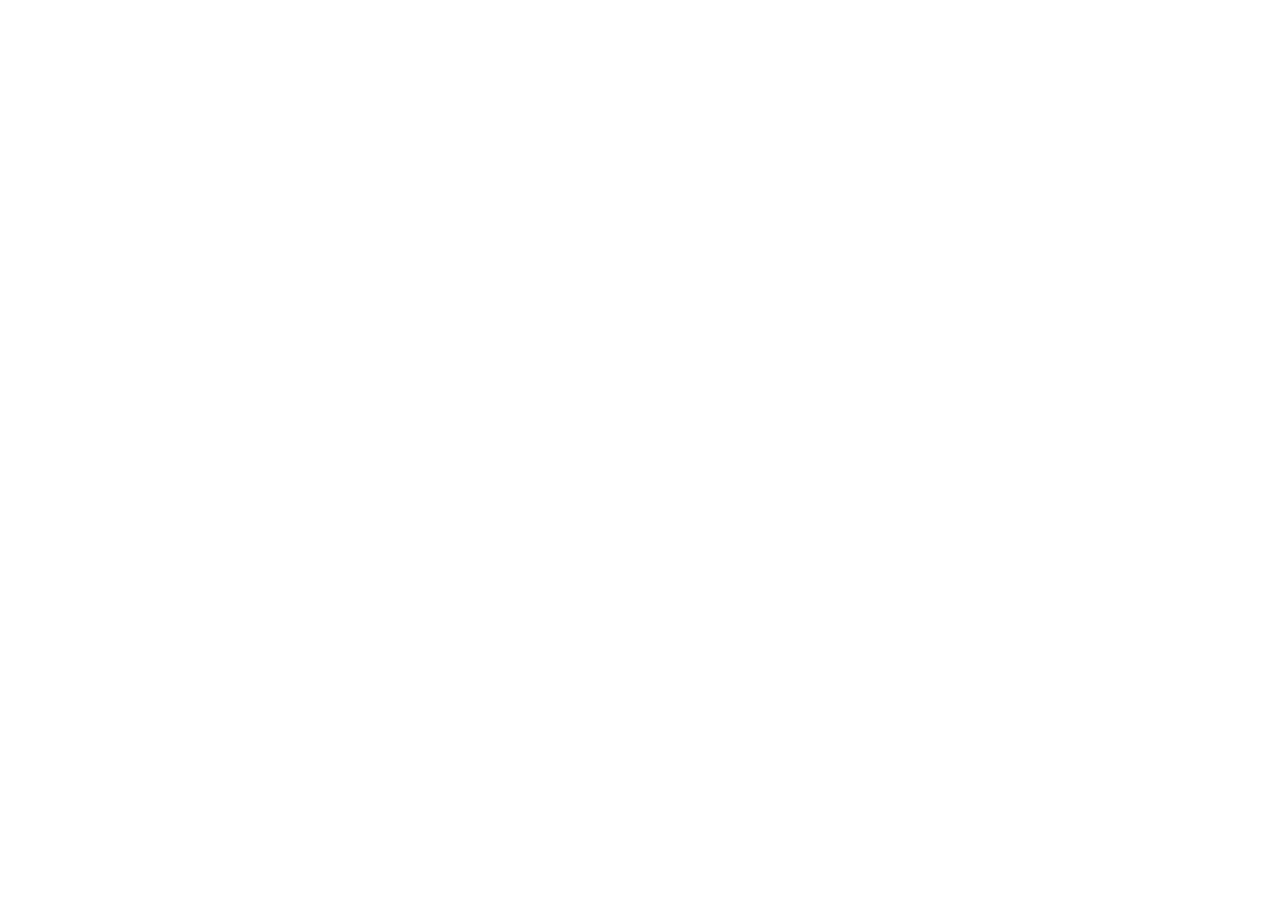
==== index.html @ 1bda0084 "feat: implement premium landing page for property buying Initialize the project with React, Tailwind" ====
<!doctype html>
<html lang="pl" class="scroll-smooth">
  <head>
    <meta charset="UTF-8" />
    <meta name="viewport" content="width=device-width, initial-scale=1.0" />
    <title>Skup Mieszkań za Gotówkę Warszawa | Szybka Wycena</title>
    <link rel="icon" type="image/jpeg" href="https://i.ibb.co/jZWLdKKB/481470014-122095326494797999-907440138050943582-n.jpg" />
  </head>
  <body class="bg-[#0b0b0b]">
    <div id="root"></div>
    <script type="module" src="/src/main.tsx"></script>
  </body>
</html>
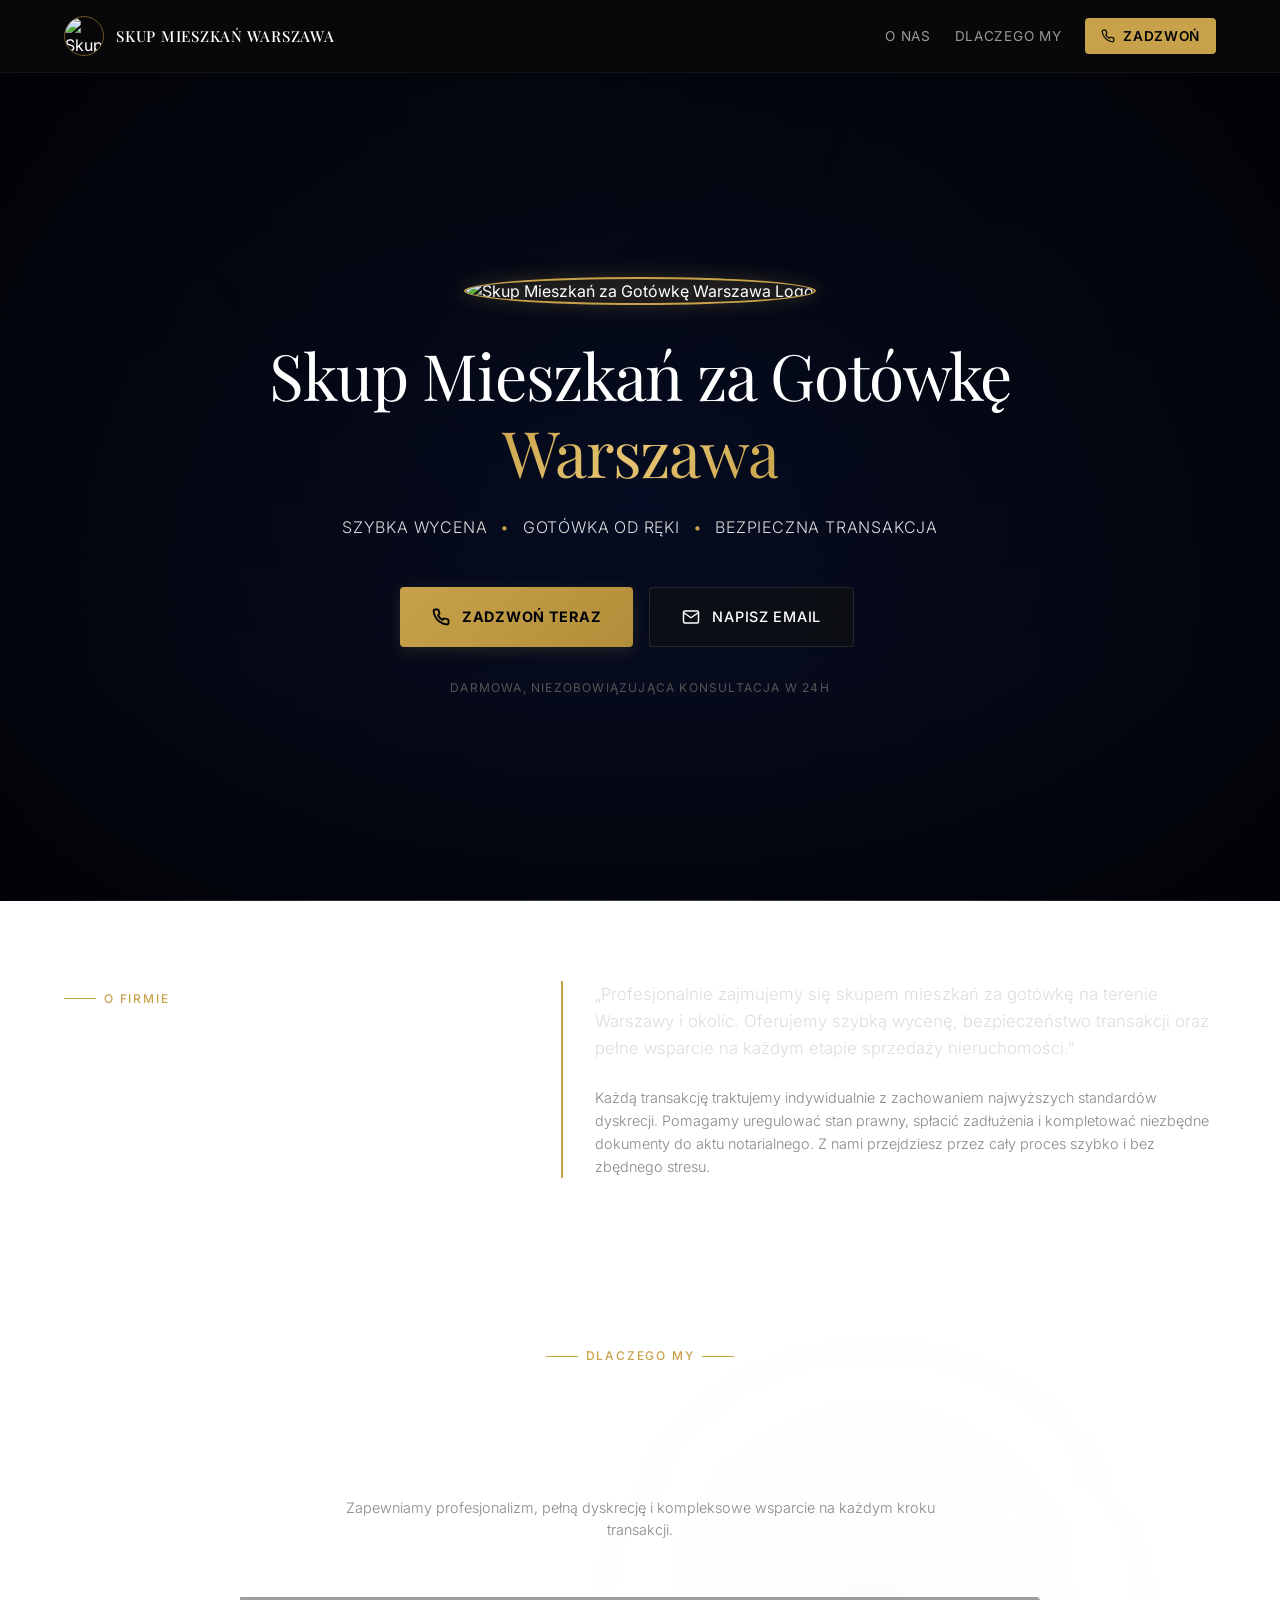
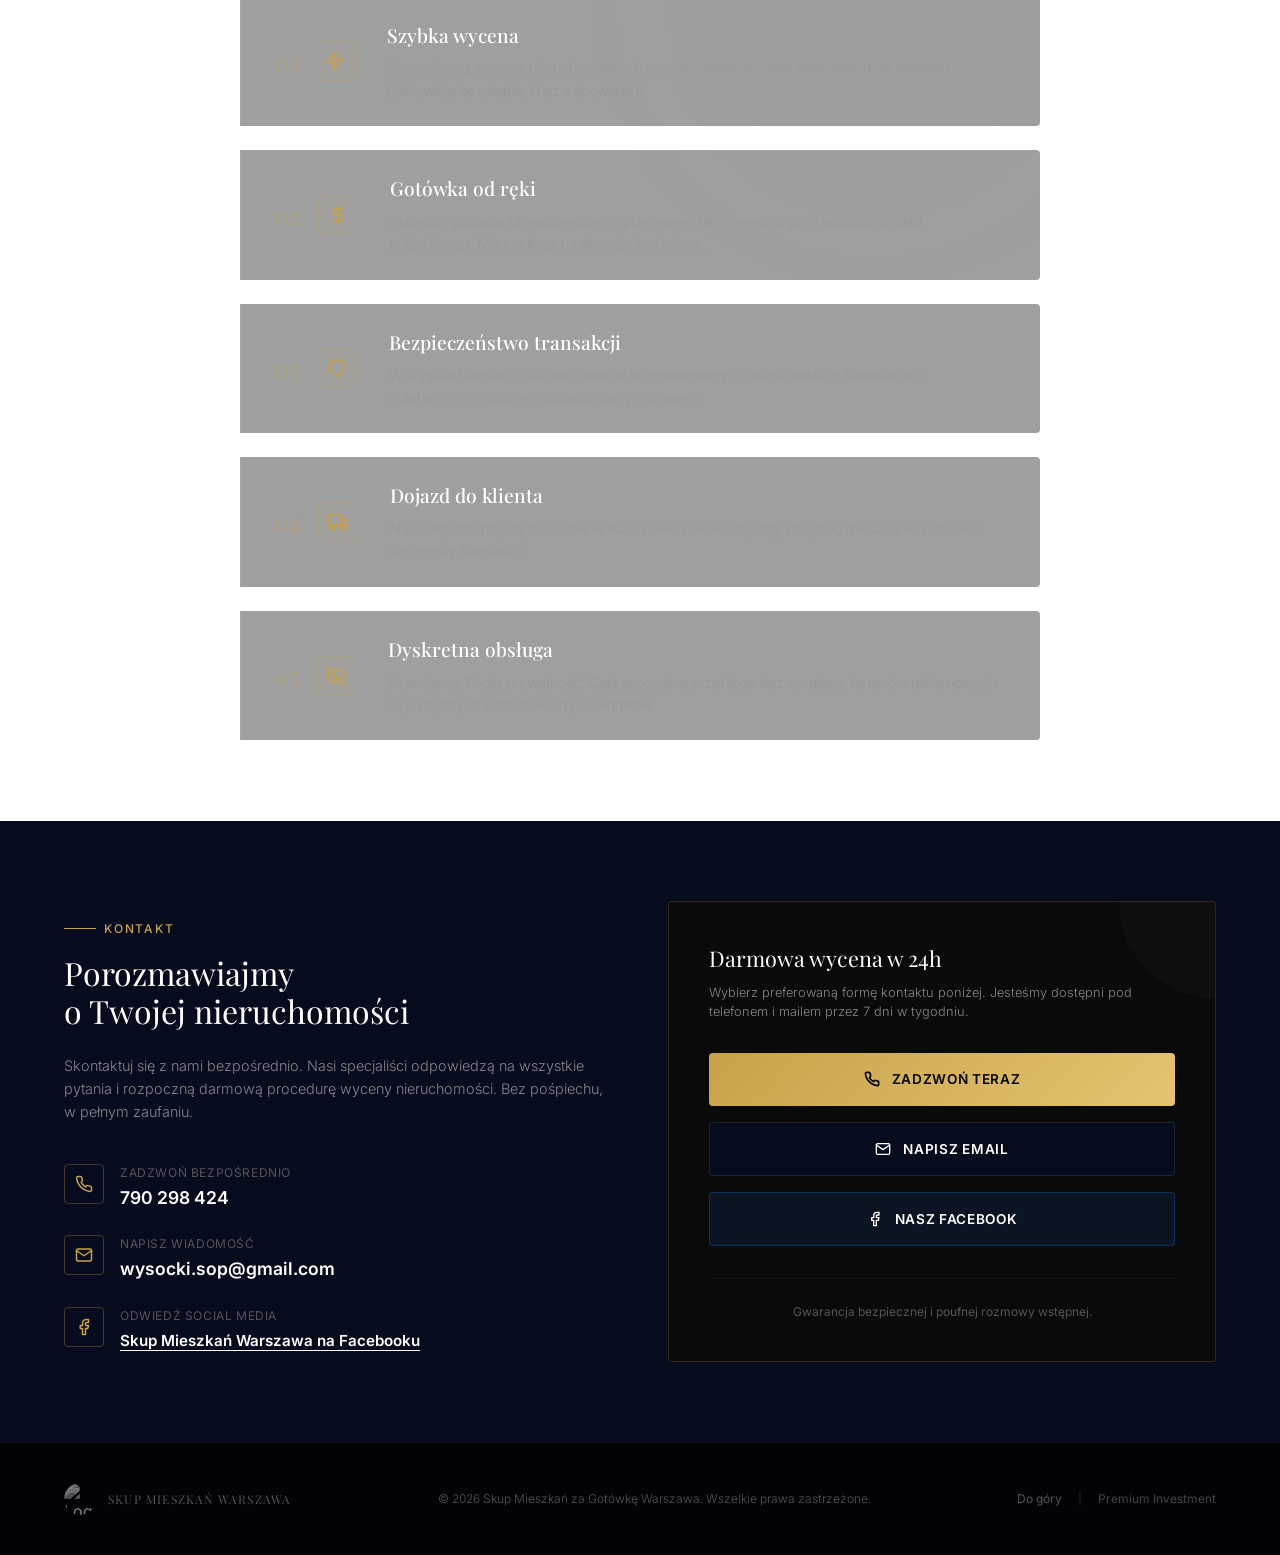
==== commit c15d0d2b: "style: update theme and configure GitHub Pages deployment Refine the color palette to a deep blue-na" ====
--- a/index.html
+++ b/index.html
@@ -1,14 +1,1083 @@
-<!doctype html>
+<!DOCTYPE html>
 <html lang="pl" class="scroll-smooth">
-  <head>
-    <meta charset="UTF-8" />
-    <meta name="viewport" content="width=device-width, initial-scale=1.0" />
-    <title>Skup Mieszkań za Gotówkę Warszawa | Szybka Wycena</title>
-    <link rel="icon" type="image/jpeg" href="https://i.ibb.co/jZWLdKKB/481470014-122095326494797999-907440138050943582-n.jpg" />
-  </head>
-  <body class="bg-[#0b0b0b]">
-    <div id="root"></div>
-    <script type="module" src="/src/main.tsx"></script>
-  </body>
+<head>
+  <meta charset="UTF-8">
+  <meta name="viewport" content="width=device-width, initial-scale=1.0">
+  <title>Skup Mieszkań za Gotówkę Warszawa | Szybka Wycena</title>
+  <link rel="icon" type="image/jpeg" href="https://i.ibb.co/jZWLdKKB/481470014-122095326494797999-907440138050943582-n.jpg">
+  
+  <!-- Premium Fonts Pairings -->
+  <link rel="preconnect" href="https://fonts.googleapis.com">
+  <link rel="preconnect" href="https://fonts.gstatic.com" crossorigin>
+  <link href="https://fonts.googleapis.com/css2?family=Inter:wght@300;400;500;600;700&family=Playfair+Display:ital,wght@0,400..700;1,400..700&display=swap" rel="stylesheet">
+
+  <style>
+    /* Theme Variables & Base */
+    :root {
+      --font-serif: 'Playfair Display', Georgia, serif;
+      --font-sans: 'Inter', system-ui, -apple-system, sans-serif;
+      
+      --color-gold-premium: #c8a24a;
+      --color-gold-light: #e5c370;
+      --color-dark-deep: #020308;
+      --color-dark-surface: #060b1e;
+      --color-dark-card: #0d1530;
+    }
+
+    * {
+      box-sizing: border-box;
+      margin: 0;
+      padding: 0;
+    }
+
+    body {
+      background: linear-gradient(180deg, #020308 0%, #050b1e 40%, #0a112c 75%, #020308 100%);
+      background-attachment: fixed;
+      color: #ffffff;
+      font-family: var(--font-sans);
+      line-height: 1.5;
+      -webkit-font-smoothing: antialiased;
+      overflow-x: hidden;
+    }
+
+    /* Selection & Scrollbar */
+    ::selection {
+      background-color: var(--color-gold-premium);
+      color: var(--color-dark-deep);
+    }
+
+    ::-webkit-scrollbar {
+      width: 8px;
+    }
+    ::-webkit-scrollbar-track {
+      background: var(--color-dark-deep);
+    }
+    ::-webkit-scrollbar-thumb {
+      background: #222222;
+      border-radius: 4px;
+    }
+    ::-webkit-scrollbar-thumb:hover {
+      background: var(--color-gold-premium);
+    }
+
+    /* Grid & Layout Utilities */
+    .container {
+      width: 100%;
+      max-width: 1200px;
+      margin-left: auto;
+      margin-right: auto;
+      padding-left: 1.5rem;
+      padding-right: 1.5rem;
+    }
+
+    /* Header Styling */
+    header {
+      position: sticky;
+      top: 0;
+      z-index: 100;
+      backdrop-filter: blur(12px);
+      -webkit-backdrop-filter: blur(12px);
+      background-color: rgba(11, 11, 11, 0.8);
+      border-bottom: 1px solid rgba(255, 255, 255, 0.05);
+      transition: all 0.3s ease;
+    }
+
+    .header-inner {
+      display: flex;
+      justify-content: space-between;
+      align-items: center;
+      height: 72px;
+    }
+
+    .logo-container {
+      display: flex;
+      align-items: center;
+      gap: 0.75rem;
+      text-decoration: none;
+      color: #ffffff;
+    }
+
+    .logo-img {
+      width: 40px;
+      height: 40px;
+      border-radius: 50%;
+      object-fit: cover;
+      border: 1px solid rgba(200, 162, 74, 0.5);
+      transition: border-color 0.3s ease;
+    }
+
+    .logo-container:hover .logo-img {
+      border-color: var(--color-gold-light);
+    }
+
+    .logo-text {
+      font-family: var(--font-serif);
+      font-size: 0.95rem;
+      font-weight: 500;
+      letter-spacing: 0.05em;
+      transition: color 0.3s ease;
+    }
+
+    .logo-container:hover .logo-text {
+      color: var(--color-gold-light);
+    }
+
+    nav {
+      display: flex;
+      align-items: center;
+      gap: 1.5rem;
+    }
+
+    nav a {
+      text-decoration: none;
+      font-size: 0.85rem;
+      text-transform: uppercase;
+      letter-spacing: 0.05em;
+      color: #999999;
+      transition: color 0.3s ease;
+    }
+
+    nav a:hover {
+      color: #ffffff;
+    }
+
+    .btn-header {
+      padding: 0.5rem 1rem;
+      background-color: var(--color-gold-premium);
+      color: var(--color-dark-deep);
+      font-weight: 600;
+      font-size: 0.85rem;
+      border-radius: 4px;
+      display: inline-flex;
+      align-items: center;
+      gap: 0.5rem;
+      text-transform: uppercase;
+      letter-spacing: 0.05em;
+      transition: all 0.3s ease;
+    }
+
+    .btn-header:hover {
+      background-color: var(--color-gold-light);
+      transform: translateY(-1px);
+    }
+
+    /* Ambient Lighting Background Effects */
+    .ambient-orb-1 {
+      position: absolute;
+      top: 0;
+      left: 25%;
+      width: 350px;
+      height: 350px;
+      background-color: rgba(200, 162, 74, 0.05);
+      border-radius: 50%;
+      filter: blur(120px);
+      pointer-events: none;
+      transform: translateY(-50%);
+    }
+
+    .ambient-orb-2 {
+      position: absolute;
+      top: 45%;
+      right: 20%;
+      width: 300px;
+      height: 300px;
+      background-color: rgba(200, 162, 74, 0.03);
+      border-radius: 50%;
+      filter: blur(100px);
+      pointer-events: none;
+    }
+
+    /* Hero Section */
+    .hero {
+      position: relative;
+      min-height: calc(100vh - 72px);
+      display: flex;
+      flex-direction: column;
+      justify-content: center;
+      align-items: center;
+      padding: 4rem 1.5rem;
+      text-align: center;
+      border-b: 1px solid rgba(255, 255, 255, 0.05);
+      overflow: hidden;
+      background: radial-gradient(circle at center, rgba(5, 11, 30, 0.5) 0%, var(--color-dark-deep) 100%);
+    }
+
+    .hero-content {
+      max-width: 850px;
+      z-index: 10;
+      animation: fadeUp 1s cubic-bezier(0.16, 1, 0.3, 1) forwards;
+    }
+
+    .hero-logo-wrapper {
+      margin-bottom: 2rem;
+      position: relative;
+      display: inline-block;
+    }
+
+    .hero-logo-glow {
+      position: absolute;
+      inset: -5px;
+      border-radius: 50%;
+      background-color: rgba(200, 162, 74, 0.15);
+      filter: blur(8px);
+    }
+
+    .hero-logo-img {
+      width: 110px;
+      height: 110px;
+      border-radius: 50%;
+      object-fit: cover;
+      border: 2px solid var(--color-gold-premium);
+      position: relative;
+      z-index: 10;
+      transition: transform 0.4s cubic-bezier(0.16, 1, 0.3, 1);
+    }
+
+    .hero-logo-wrapper:hover .hero-logo-img {
+      transform: scale(1.05);
+    }
+
+    .hero h1 {
+      font-family: var(--font-serif);
+      font-size: 2.25rem;
+      font-weight: 400;
+      line-height: 1.2;
+      letter-spacing: -0.02em;
+      margin-bottom: 1.5rem;
+    }
+
+    .hero h1 span {
+      background: linear-gradient(135deg, var(--color-gold-premium) 0%, var(--color-gold-light) 50%, var(--color-gold-premium) 100%);
+      -webkit-background-clip: text;
+      -webkit-text-fill-color: transparent;
+    }
+
+    .hero-subtitle {
+      font-size: 0.9rem;
+      color: #dddddd;
+      letter-spacing: 0.05em;
+      text-transform: uppercase;
+      font-weight: 300;
+      margin-bottom: 3rem;
+    }
+
+    .hero-subtitle span {
+      color: var(--color-gold-premium);
+      margin: 0 0.5rem;
+    }
+
+    .hero-ctas {
+      display: flex;
+      flex-direction: column;
+      gap: 1rem;
+      width: 100%;
+      max-width: 480px;
+      margin: 0 auto;
+    }
+
+    .btn-primary {
+      padding: 1.15rem 2rem;
+      background: linear-gradient(135deg, var(--color-gold-premium) 0%, #b38e3a 100%);
+      color: var(--color-dark-deep);
+      font-weight: 700;
+      font-size: 0.9rem;
+      letter-spacing: 0.05em;
+      text-transform: uppercase;
+      text-decoration: none;
+      border-radius: 4px;
+      display: inline-flex;
+      align-items: center;
+      justify-content: center;
+      gap: 0.75rem;
+      box-shadow: 0 4px 15px rgba(200, 162, 74, 0.15);
+      transition: all 0.3s cubic-bezier(0.16, 1, 0.3, 1);
+    }
+
+    .btn-primary:hover {
+      box-shadow: 0 6px 20px rgba(200, 162, 74, 0.3);
+      transform: translateY(-2px);
+    }
+
+    .btn-secondary {
+      padding: 1.15rem 2rem;
+      background-color: rgba(17, 17, 17, 0.6);
+      color: #ffffff;
+      border: 1px solid rgba(255, 255, 255, 0.10);
+      font-weight: 500;
+      font-size: 0.9rem;
+      letter-spacing: 0.05em;
+      text-transform: uppercase;
+      text-decoration: none;
+      border-radius: 4px;
+      display: inline-flex;
+      align-items: center;
+      justify-content: center;
+      gap: 0.75rem;
+      transition: all 0.3s cubic-bezier(0.16, 1, 0.3, 1);
+    }
+
+    .btn-secondary:hover {
+      background-color: var(--color-dark-surface);
+      border-color: rgba(200, 162, 74, 0.5);
+      transform: translateY(-2px);
+    }
+
+    .hero-caption {
+      margin-top: 2rem;
+      font-size: 0.75rem;
+      color: #555555;
+      letter-spacing: 0.1em;
+      text-transform: uppercase;
+    }
+
+    /* Section Styling */
+    section {
+      padding: 5rem 0;
+    }
+
+    .section-border {
+      border-bottom: 1px solid rgba(255, 255, 255, 0.05);
+    }
+
+    .section-title-tag {
+      display: inline-flex;
+      align-items: center;
+      gap: 0.5rem;
+      margin-bottom: 1rem;
+    }
+
+    .section-title-tag span.line {
+      height: 1px;
+      width: 32px;
+      background-color: var(--color-gold-premium);
+    }
+
+    .section-title-tag span.text {
+      font-size: 0.75rem;
+      text-transform: uppercase;
+      letter-spacing: 0.15em;
+      color: var(--color-gold-premium);
+      font-weight: 500;
+    }
+
+    /* About Section */
+    .about-grid {
+      display: grid;
+      grid-template-cols: 1fr;
+      gap: 2.5rem;
+    }
+
+    .about-title-col h2 {
+      font-family: var(--font-serif);
+      font-size: 2rem;
+      font-weight: 400;
+      line-height: 1.25;
+      color: #ffffff;
+    }
+
+    .about-content-col {
+      border-left: 2px solid var(--color-gold-premium);
+      padding-left: 1.5rem;
+    }
+
+    .about-lead {
+      font-size: 1.05rem;
+      color: #dddddd;
+      line-height: 1.6;
+      font-weight: 300;
+      margin-bottom: 1.5rem;
+    }
+
+    .about-paragraph {
+      font-size: 0.9rem;
+      color: #888888;
+      line-height: 1.6;
+      font-weight: 300;
+    }
+
+    /* Why Us Section */
+    .why-title-area {
+      text-align: center;
+      max-width: 600px;
+      margin: 0 auto 3.5rem auto;
+    }
+
+    .why-title-area h2 {
+      font-family: var(--font-serif);
+      font-size: 2rem;
+      font-weight: 400;
+      margin-top: 0.5rem;
+    }
+
+    .why-title-area p {
+      font-size: 0.9rem;
+      color: #888888;
+      margin-top: 0.75rem;
+      font-weight: 300;
+    }
+
+    .why-list {
+      max-width: 800px;
+      margin: 0 auto;
+      list-style: none;
+      display: flex;
+      flex-direction: column;
+      gap: 1.5rem;
+    }
+
+    .why-list-item {
+      background-color: rgba(17, 17, 17, 0.4);
+      border-left: 2px solid rgba(255, 255, 255, 0.05);
+      border-top-right-radius: 4px;
+      border-bottom-right-radius: 4px;
+      padding: 1.5rem 2rem;
+      display: flex;
+      flex-direction: column;
+      gap: 1.5rem;
+      transition: all 0.5s cubic-bezier(0.16, 1, 0.3, 1);
+      animation: fadeUp 1.2s cubic-bezier(0.16, 1, 0.3, 1) forwards;
+      opacity: 0;
+    }
+
+    .why-list-item:hover {
+      border-left-color: var(--color-gold-premium);
+      background-color: rgba(17, 17, 17, 0.8);
+      box-shadow: 0 0 30px rgba(200, 162, 74, 0.08);
+      transform: translateY(-2px);
+    }
+
+    .why-list-header {
+      display: flex;
+      align-items: center;
+      gap: 1rem;
+    }
+
+    .why-list-no {
+      font-family: var(--font-serif);
+      font-size: 1.5rem;
+      font-weight: 300;
+      color: rgba(200, 162, 74, 0.4);
+      transition: color 0.5s ease;
+      letter-spacing: 0.05em;
+    }
+
+    .why-list-item:hover .why-list-no {
+      color: var(--color-gold-premium);
+    }
+
+    .why-list-icon {
+      width: 40px;
+      height: 40px;
+      border-radius: 4px;
+      background-color: rgba(200, 162, 74, 0.05);
+      border: 1px solid rgba(200, 162, 74, 0.2);
+      display: flex;
+      align-items: center;
+      justify-content: center;
+      color: var(--color-gold-premium);
+      transition: all 0.5s ease;
+    }
+
+    .why-list-item:hover .why-list-icon {
+      transform: scale(1.1);
+      background-color: rgba(200, 162, 74, 0.15);
+      border-color: var(--color-gold-premium);
+    }
+
+    .why-list-content {
+      flex: 1;
+    }
+
+    .why-list-content h3 {
+      font-family: var(--font-serif);
+      font-size: 1.2rem;
+      font-weight: 500;
+      color: #ffffff;
+      margin-bottom: 0.5rem;
+      transition: color 0.3s ease;
+    }
+
+    .why-list-item:hover .why-list-content h3 {
+      color: var(--color-gold-light);
+    }
+
+    .why-list-content p {
+      font-size: 0.875rem;
+      color: #999999;
+      line-height: 1.6;
+      font-weight: 300;
+    }
+
+    @media (min-width: 640px) {
+      .why-list-item {
+        flex-direction: row;
+        align-items: center;
+        gap: 2rem;
+      }
+    }
+
+    /* Contact Section */
+    .contact-section {
+      background-color: var(--color-dark-surface);
+      position: relative;
+    }
+
+    .contact-grid {
+      display: grid;
+      grid-template-columns: 1fr;
+      gap: 3.5rem;
+      align-items: center;
+    }
+
+    .contact-info-col h2 {
+      font-family: var(--font-serif);
+      font-size: 2rem;
+      font-weight: 400;
+      margin-bottom: 1.5rem;
+      line-height: 1.2;
+    }
+
+    .contact-info-col p {
+      font-size: 0.9rem;
+      color: #888888;
+      line-height: 1.6;
+      margin-bottom: 2.5rem;
+      font-weight: 300;
+    }
+
+    .contact-list {
+      display: flex;
+      flex-direction: column;
+      gap: 1.5rem;
+    }
+
+    .contact-item {
+      display: flex;
+      align-items: flex-start;
+      gap: 1rem;
+    }
+
+    .contact-item-icon {
+      width: 40px;
+      height: 40px;
+      border-radius: 4px;
+      border: 1px solid rgba(200, 162, 74, 0.3);
+      display: flex;
+      align-items: center;
+      justify-content: center;
+      color: var(--color-gold-premium);
+      flex-shrink: 0;
+    }
+
+    .contact-item-title {
+      font-size: 0.75rem;
+      color: #555555;
+      text-transform: uppercase;
+      letter-spacing: 0.05em;
+      margin-bottom: 0.2rem;
+    }
+
+    .contact-item-link {
+      font-size: 1.1rem;
+      color: #ffffff;
+      text-decoration: none;
+      font-weight: 600;
+      transition: color 0.3s ease;
+    }
+
+    .contact-item-link:hover {
+      color: var(--color-gold-premium);
+    }
+
+    /* Contact Widget Column */
+    .contact-card-col {
+      background-color: rgba(11, 11, 11, 0.95);
+      border: 1px solid rgba(200, 162, 74, 0.2);
+      border-radius: 4px;
+      padding: 2.5rem;
+      position: relative;
+    }
+
+    .contact-card-glow {
+      position: absolute;
+      top: 0;
+      right: 0;
+      width: 96px;
+      height: 96px;
+      background-color: rgba(200, 162, 74, 0.03);
+      border-bottom-left-radius: 100%;
+      pointer-events: none;
+    }
+
+    .contact-card-col h3 {
+      font-family: var(--font-serif);
+      font-size: 1.35rem;
+      font-weight: 400;
+      margin-bottom: 0.5rem;
+    }
+
+    .contact-card-col p {
+      font-size: 0.8rem;
+      color: #888888;
+      margin-bottom: 2rem;
+      font-weight: 300;
+    }
+
+    .contact-buttons-stack {
+      display: flex;
+      flex-direction: column;
+      gap: 1rem;
+    }
+
+    .btn-contact-action {
+      display: flex;
+      align-items: center;
+      justify-content: center;
+      gap: 0.75rem;
+      padding: 1rem;
+      border-radius: 4px;
+      text-decoration: none;
+      font-size: 0.85rem;
+      text-transform: uppercase;
+      font-weight: 600;
+      letter-spacing: 0.05em;
+      transition: all 0.3s ease;
+    }
+
+    .btn-contact-call {
+      background: linear-gradient(135deg, var(--color-gold-premium) 0%, var(--color-gold-light) 100%);
+      color: var(--color-dark-deep);
+    }
+
+    .btn-contact-call:hover {
+      opacity: 0.95;
+      transform: translateY(-1px);
+    }
+
+    .btn-contact-email {
+      background-color: var(--color-dark-surface);
+      border: 1px solid rgba(255, 255, 255, 0.1);
+      color: #ffffff;
+    }
+
+    .btn-contact-email:hover {
+      border-color: var(--color-gold-premium);
+      transform: translateY(-1px);
+    }
+
+    .btn-contact-fb {
+      background-color: rgba(24, 119, 242, 0.1);
+      border: 1px solid rgba(24, 119, 242, 0.3);
+      color: #ffffff;
+    }
+
+    .btn-contact-fb:hover {
+      background-color: rgba(24, 119, 242, 0.2);
+      transform: translateY(-1px);
+    }
+
+    .contact-card-footer {
+      margin-top: 2rem;
+      padding-top: 1.5rem;
+      border-top: 1px solid rgba(255, 255, 255, 0.05);
+      text-align: center;
+      font-size: 0.75rem;
+      color: #555555;
+    }
+
+    /* Footer Styling */
+    footer {
+      background-color: var(--color-dark-deep);
+      border-top: 1px solid rgba(255, 255, 255, 0.05);
+      padding: 2.5rem 0;
+    }
+
+    .footer-inner {
+      display: flex;
+      flex-direction: column;
+      align-items: center;
+      gap: 1.5rem;
+    }
+
+    .footer-logo {
+      display: flex;
+      align-items: center;
+      gap: 0.75rem;
+    }
+
+    .footer-logo-img {
+      width: 32px;
+      height: 32px;
+      border-radius: 50%;
+      object-fit: cover;
+      filter: grayscale(1);
+      opacity: 0.5;
+    }
+
+    .footer-logo-text {
+      font-family: var(--font-serif);
+      font-size: 0.75rem;
+      letter-spacing: 0.1em;
+      color: #555555;
+    }
+
+    .footer-copyright {
+      font-size: 0.75rem;
+      color: #555555;
+      font-weight: 300;
+    }
+
+    .footer-links {
+      display: flex;
+      gap: 1rem;
+      align-items: center;
+      font-size: 0.75rem;
+    }
+
+    .footer-links a {
+      color: #555555;
+      text-decoration: none;
+      transition: color 0.3s ease;
+    }
+
+    .footer-links a:hover {
+      color: var(--color-gold-premium);
+    }
+
+    .footer-links span {
+      color: #222222;
+    }
+
+    /* Animations */
+    @keyframes fadeUp {
+      from {
+        opacity: 0;
+        transform: translateY(20px);
+      }
+      to {
+        opacity: 1;
+        transform: translateY(0);
+      }
+    }
+
+    /* Responsive Design Media Queries */
+    @media (min-width: 640px) {
+      .hero h1 {
+        font-size: 3rem;
+      }
+      .hero-subtitle {
+        font-size: 1rem;
+      }
+      .hero-ctas {
+        flex-direction: row;
+      }
+    }
+
+    @media (min-width: 992px) {
+      .hero h1 {
+        font-size: 4rem;
+      }
+      .about-grid {
+        grid-template-columns: repeat(12, 1fr);
+      }
+      .about-title-col {
+        grid-column: span 5;
+      }
+      .about-content-col {
+        grid-column: span 7;
+        padding-left: 2rem;
+      }
+      .contact-grid {
+        grid-template-columns: repeat(12, 1fr);
+      }
+      .contact-info-col {
+        grid-column: span 6;
+      }
+      .contact-card-col {
+        grid-column: span 6;
+      }
+      .footer-inner {
+        flex-direction: row;
+        justify-content: space-between;
+      }
+    }
+
+    /* Subtle shimmer animation for title */
+    @keyframes shimmer {
+      0% { background-position: 0% 50%; }
+      50% { background-position: 100% 50%; }
+      100% { background-position: 0% 50%; }
+    }
+  </style>
+</head>
+<body>
+
+  <!-- 1. HEADER -->
+  <header>
+    <div class="container header-inner">
+      <a href="#hero" class="logo-container">
+        <img class="logo-img" src="https://i.ibb.co/jZWLdKKB/481470014-122095326494797999-907440138050943582-n.jpg" alt="Skup Mieszkań Warszawa Logo">
+        <span class="logo-text">SKUP MIESZKAŃ WARSZAWA</span>
+      </a>
+      
+      <nav>
+        <a href="#o-firmie">O nas</a>
+        <a href="#dlaczego-my">Dlaczego my</a>
+        <a href="tel:790298424" class="btn-header">
+          <svg style="width:14px; height:14px;" fill="none" stroke="currentColor" viewBox="0 0 24 24" stroke-width="2" stroke-linecap="round" stroke-linejoin="round"><path d="M22 16.92v3a2 2 0 0 1-2.18 2 19.79 19.79 0 0 1-8.63-3.07 19.5 19.5 0 0 1-6-6 19.79 19.79 0 0 1-3.07-8.67A2 2 0 0 1 4.11 2h3a2 2 0 0 1 2 1.72 12.84 12.84 0 0 0 .7 2.81 2 2 0 0 1-.45 2.11L8.09 9.91a16 16 0 0 0 6 6l1.27-1.27a2 2 0 0 1 2.11-.45 12.84 12.84 0 0 0 2.81.7A2 2 0 0 1 22 16.92z"></path></svg>
+          Zadzwoń
+        </a>
+      </nav>
+    </div>
+  </header>
+
+  <!-- BACKGROUND DECORATIONS -->
+  <div style="position: relative; width: 100%; overflow: hidden;">
+    <div class="ambient-orb-1"></div>
+    <div class="ambient-orb-2"></div>
+
+    <!-- 2. HERO SECTION -->
+    <section id="hero" class="hero">
+      <div class="container hero-content">
+        
+        <div class="hero-logo-wrapper">
+          <div class="hero-logo-glow"></div>
+          <img class="hero-logo-img" src="https://i.ibb.co/jZWLdKKB/481470014-122095326494797999-907440138050943582-n.jpg" alt="Skup Mieszkań za Gotówkę Warszawa Logo">
+        </div>
+
+        <h1>Skup Mieszkań za Gotówkę<br><span>Warszawa</span></h1>
+        
+        <p class="hero-subtitle">Szybka wycena <span>•</span> Gotówka od ręki <span>•</span> Bezpieczna transakcja</p>
+
+        <div class="hero-ctas">
+          <a href="tel:790298424" class="btn-primary">
+            <svg style="width:18px; height:18px;" fill="none" stroke="currentColor" viewBox="0 0 24 24" stroke-width="2.5" stroke-linecap="round" stroke-linejoin="round"><path d="M22 16.92v3a2 2 0 0 1-2.18 2 19.79 19.79 0 0 1-8.63-3.07 19.5 19.5 0 0 1-6-6 19.79 19.79 0 0 1-3.07-8.67A2 2 0 0 1 4.11 2h3a2 2 0 0 1 2 1.72 12.84 12.84 0 0 0 .7 2.81 2 2 0 0 1-.45 2.11L8.09 9.91a16 16 0 0 0 6 6l1.27-1.27a2 2 0 0 1 2.11-.45 12.84 12.84 0 0 0 2.81.7A2 2 0 0 1 22 16.92z"></path></svg>
+            Zadzwoń teraz
+          </a>
+          <a href="mailto:wysocki.sop@gmail.com" class="btn-secondary">
+            <svg style="width:18px; height:18px;" fill="none" stroke="currentColor" viewBox="0 0 24 24" stroke-width="2" stroke-linecap="round" stroke-linejoin="round"><path d="M4 4h16c1.1 0 2 .9 2 2v12c0 1.1-.9 2-2 2H4c-1.1 0-2-.9-2-2V6c0-1.1.9-2 2-2z"></path><polyline points="22,6 12,13 2,6"></polyline></svg>
+            Napisz email
+          </a>
+        </div>
+
+        <p class="hero-caption">Darmowa, niezobowiązująca konsultacja w 24h</p>
+      </div>
+    </section>
+
+    <!-- 3. ABOUT US SECTION -->
+    <section id="o-firmie" class="section-border">
+      <div class="container">
+        <div class="about-grid">
+          
+          <div class="about-title-col">
+            <div class="section-title-tag">
+              <span class="line"></span>
+              <span class="text">O firmie</span>
+            </div>
+            <h2>Profesjonalizm<br>i zaufanie na rynku nieruchomości</h2>
+          </div>
+
+          <div class="about-content-col">
+            <p class="about-lead">
+              „Profesjonalnie zajmujemy się skupem mieszkań za gotówkę na terenie Warszawy i okolic. Oferujemy szybką wycenę, bezpieczeństwo transakcji oraz pełne wsparcie na każdym etapie sprzedaży nieruchomości.”
+            </p>
+            <p class="about-paragraph">
+              Każdą transakcję traktujemy indywidualnie z zachowaniem najwyższych standardów dyskrecji. Pomagamy uregulować stan prawny, spłacić zadłużenia i kompletować niezbędne dokumenty do aktu notarialnego. Z nami przejdziesz przez cały proces szybko i bez zbędnego stresu.
+            </p>
+          </div>
+
+        </div>
+      </div>
+    </section>
+
+    <!-- 4. WHY US SECTION -->
+    <section id="dlaczego-my" class="section-border">
+      <div class="container">
+        
+        <div class="why-title-area">
+          <div class="section-title-tag" style="justify-content: center;">
+            <span class="line"></span>
+            <span class="text">Dlaczego my</span>
+            <span class="line"></span>
+          </div>
+          <h2>Gwarancja bezpiecznej i szybkiej sprzedaży</h2>
+          <p>Zapewniamy profesjonalizm, pełną dyskrecję i kompleksowe wsparcie na każdym kroku transakcji.</p>
+        </div>
+
+        <ul class="why-list">
+          
+          <!-- Item 1 -->
+          <li class="why-list-item" style="animation-delay: 0.1s;">
+            <div class="why-list-header">
+              <span class="why-list-no">01</span>
+              <div class="why-list-icon">
+                <svg style="width:20px; height:20px;" fill="none" stroke="currentColor" viewBox="0 0 24 24" stroke-width="2" stroke-linecap="round" stroke-linejoin="round"><polygon points="13 2 3 14 12 14 11 22 21 10 12 10 13 2"></polygon></svg>
+              </div>
+            </div>
+            <div class="why-list-content">
+              <h3>Szybka wycena</h3>
+              <p>Szacunkową wycenę nieruchomości otrzymasz nawet w ciągu kilku godzin od kontaktu. Całkowicie bezpłatnie i bez zobowiązań.</p>
+            </div>
+          </li>
+
+          <!-- Item 2 -->
+          <li class="why-list-item" style="animation-delay: 0.2s;">
+            <div class="why-list-header">
+              <span class="why-list-no">02</span>
+              <div class="why-list-icon">
+                <svg style="width:20px; height:20px;" fill="none" stroke="currentColor" viewBox="0 0 24 24" stroke-width="2" stroke-linecap="round" stroke-linejoin="round"><line x1="12" y1="1" x2="12" y2="23"></line><path d="M17 5H9.5a3.5 3.5 0 0 0 0 7h5a3.5 3.5 0 0 1 0 7H6"></path></svg>
+              </div>
+            </div>
+            <div class="why-list-content">
+              <h3>Gotówka od ręki</h3>
+              <p>Płatność gotówką lub ekspresowym przelewem bezpośrednio przy podpisaniu aktu notarialnego. Nie czekasz na decyzje kredytowe.</p>
+            </div>
+          </li>
+
+          <!-- Item 3 -->
+          <li class="why-list-item" style="animation-delay: 0.3s;">
+            <div class="why-list-header">
+              <span class="why-list-no">03</span>
+              <div class="why-list-icon">
+                <svg style="width:20px; height:20px;" fill="none" stroke="currentColor" viewBox="0 0 24 24" stroke-width="2" stroke-linecap="round" stroke-linejoin="round"><path d="M12 22s8-4 8-10V5l-8-3-8 3v7c0 6 8 10 8 10z"></path></svg>
+              </div>
+            </div>
+            <div class="why-list-content">
+              <h3>Bezpieczeństwo transakcji</h3>
+              <p>Wszystkie transakcje są realizowane w renomowanych warszawskich kancelariach notarialnych, zgodnie z obowiązującym prawem.</p>
+            </div>
+          </li>
+
+          <!-- Item 4 -->
+          <li class="why-list-item" style="animation-delay: 0.4s;">
+            <div class="why-list-header">
+              <span class="why-list-no">04</span>
+              <div class="why-list-icon">
+                <svg style="width:20px; height:20px;" fill="none" stroke="currentColor" viewBox="0 0 24 24" stroke-width="2" stroke-linecap="round" stroke-linejoin="round"><rect x="1" y="3" width="15" height="13"></rect><polygon points="16 8 20 8 23 11 23 16 16 16 16 8"></polygon><circle cx="5.5" cy="18.5" r="2.5"></circle><circle cx="18.5" cy="18.5" r="2.5"></circle></svg>
+              </div>
+            </div>
+            <div class="why-list-content">
+              <h3>Dojazd do klienta</h3>
+              <p>Nasi eksperci dojadą do Ciebie w Warszawie i okolicach, aby obejrzeć mieszkanie i omówić szczegóły transakcji.</p>
+            </div>
+          </li>
+
+          <!-- Item 5 -->
+          <li class="why-list-item" style="animation-delay: 0.5s;">
+            <div class="why-list-header">
+              <span class="why-list-no">05</span>
+              <div class="why-list-icon">
+                <svg style="width:20px; height:20px;" fill="none" stroke="currentColor" viewBox="0 0 24 24" stroke-width="2" stroke-linecap="round" stroke-linejoin="round"><path d="M17.94 17.94A10.07 10.07 0 0 1 12 20c-7 0-11-8-11-8a18.45 18.45 0 0 1 5.06-5.94M9.9 4.24A9.12 9.12 0 0 1 12 4c7 0 11 8 11 8a18.5 18.5 0 0 1-2.16 3.19m-6.72-1.07a3 3 0 1 1-4.24-4.24"></path><line x1="1" y1="1" x2="23" y2="23"></line></svg>
+              </div>
+            </div>
+            <div class="why-list-content">
+              <h3>Dyskretna obsługa</h3>
+              <p>Szanujemy Twoją prywatność. Cała procedura przebiega bez rozgłosu, banerów reklamowych czy zbędnych telefonów od pośredników.</p>
+            </div>
+          </li>
+
+        </ul>
+      </div>
+    </section>
+
+    <!-- 5. CONTACT SECTION -->
+    <section id="kontakt" class="contact-section">
+      <div class="container">
+        <div class="contact-grid">
+          
+          <!-- Contact Info -->
+          <div class="contact-info-col">
+            <div class="section-title-tag">
+              <span class="line"></span>
+              <span class="text">Kontakt</span>
+            </div>
+            <h2>Porozmawiajmy<br>o Twojej nieruchomości</h2>
+            <p>Skontaktuj się z nami bezpośrednio. Nasi specjaliści odpowiedzą na wszystkie pytania i rozpoczną darmową procedurę wyceny nieruchomości. Bez pośpiechu, w pełnym zaufaniu.</p>
+
+            <div class="contact-list">
+              
+              <div class="contact-item">
+                <div class="contact-item-icon">
+                  <svg style="width:18px; height:18px;" fill="none" stroke="currentColor" viewBox="0 0 24 24" stroke-width="2" stroke-linecap="round" stroke-linejoin="round"><path d="M22 16.92v3a2 2 0 0 1-2.18 2 19.79 19.79 0 0 1-8.63-3.07 19.5 19.5 0 0 1-6-6 19.79 19.79 0 0 1-3.07-8.67A2 2 0 0 1 4.11 2h3a2 2 0 0 1 2 1.72 12.84 12.84 0 0 0 .7 2.81 2 2 0 0 1-.45 2.11L8.09 9.91a16 16 0 0 0 6 6l1.27-1.27a2 2 0 0 1 2.11-.45 12.84 12.84 0 0 0 2.81.7A2 2 0 0 1 22 16.92z"></path></svg>
+                </div>
+                <div>
+                  <div class="contact-item-title">Zadzwoń bezpośrednio</div>
+                  <a href="tel:790298424" class="contact-item-link">790 298 424</a>
+                </div>
+              </div>
+
+              <div class="contact-item">
+                <div class="contact-item-icon">
+                  <svg style="width:18px; height:18px;" fill="none" stroke="currentColor" viewBox="0 0 24 24" stroke-width="2" stroke-linecap="round" stroke-linejoin="round"><path d="M4 4h16c1.1 0 2 .9 2 2v12c0 1.1-.9 2-2 2H4c-1.1 0-2-.9-2-2V6c0-1.1.9-2 2-2z"></path><polyline points="22,6 12,13 2,6"></polyline></svg>
+                </div>
+                <div>
+                  <div class="contact-item-title">Napisz wiadomość</div>
+                  <a href="mailto:wysocki.sop@gmail.com" class="contact-item-link">wysocki.sop@gmail.com</a>
+                </div>
+              </div>
+
+              <div class="contact-item">
+                <div class="contact-item-icon">
+                  <svg style="width:18px; height:18px;" fill="none" stroke="currentColor" viewBox="0 0 24 24" stroke-width="2" stroke-linecap="round" stroke-linejoin="round"><path d="M18 2h-3a5 5 0 0 0-5 5v3H7v4h3v8h4v-8h3l1-4h-4V7a1 1 0 0 1 1-1h3z"></path></svg>
+                </div>
+                <div>
+                  <div class="contact-item-title">Odwiedź social media</div>
+                  <a href="https://www.facebook.com/profile.php?id=61573939975769" target="_blank" rel="noreferrer noopener" class="contact-item-link" style="font-size: 0.95rem; text-decoration: underline; text-underline-offset: 4px;">Skup Mieszkań Warszawa na Facebooku</a>
+                </div>
+              </div>
+
+            </div>
+          </div>
+
+          <!-- Contact Widget Box -->
+          <div class="contact-card-col">
+            <div class="contact-card-glow"></div>
+            <h3>Darmowa wycena w 24h</h3>
+            <p>Wybierz preferowaną formę kontaktu poniżej. Jesteśmy dostępni pod telefonem i mailem przez 7 dni w tygodniu.</p>
+
+            <div class="contact-buttons-stack">
+              <a href="tel:790298424" class="btn-contact-action btn-contact-call">
+                <svg style="width:16px; height:16px;" fill="none" stroke="currentColor" viewBox="0 0 24 24" stroke-width="2.5" stroke-linecap="round" stroke-linejoin="round"><path d="M22 16.92v3a2 2 0 0 1-2.18 2 19.79 19.79 0 0 1-8.63-3.07 19.5 19.5 0 0 1-6-6 19.79 19.79 0 0 1-3.07-8.67A2 2 0 0 1 4.11 2h3a2 2 0 0 1 2 1.72 12.84 12.84 0 0 0 .7 2.81 2 2 0 0 1-.45 2.11L8.09 9.91a16 16 0 0 0 6 6l1.27-1.27a2 2 0 0 1 2.11-.45 12.84 12.84 0 0 0 2.81.7A2 2 0 0 1 22 16.92z"></path></svg>
+                Zadzwoń teraz
+              </a>
+
+              <a href="mailto:wysocki.sop@gmail.com" class="btn-contact-action btn-contact-email">
+                <svg style="width:16px; height:16px;" fill="none" stroke="currentColor" viewBox="0 0 24 24" stroke-width="2" stroke-linecap="round" stroke-linejoin="round"><path d="M4 4h16c1.1 0 2 .9 2 2v12c0 1.1-.9 2-2 2H4c-1.1 0-2-.9-2-2V6c0-1.1.9-2 2-2z"></path><polyline points="22,6 12,13 2,6"></polyline></svg>
+                Napisz email
+              </a>
+
+              <a href="https://www.facebook.com/profile.php?id=61573939975769" target="_blank" rel="noreferrer noopener" class="btn-contact-action btn-contact-fb">
+                <svg style="width:16px; height:16px;" fill="none" stroke="currentColor" viewBox="0 0 24 24" stroke-width="2" stroke-linecap="round" stroke-linejoin="round"><path d="M18 2h-3a5 5 0 0 0-5 5v3H7v4h3v8h4v-8h3l1-4h-4V7a1 1 0 0 1 1-1h3z"></path></svg>
+                Nasz Facebook
+              </a>
+            </div>
+
+            <div class="contact-card-footer">
+              Gwarancja bezpiecznej i poufnej rozmowy wstępnej.
+            </div>
+          </div>
+
+        </div>
+      </div>
+    </section>
+
+    <!-- 6. FOOTER -->
+    <footer>
+      <div class="container footer-inner">
+        <div class="footer-logo">
+          <img class="footer-logo-img" src="https://i.ibb.co/jZWLdKKB/481470014-122095326494797999-907440138050943582-n.jpg" alt="Logo">
+          <span class="footer-logo-text">SKUP MIESZKAŃ WARSZAWA</span>
+        </div>
+        <p class="footer-copyright">&copy; 2026 Skup Mieszkań za Gotówkę Warszawa. Wszelkie prawa zastrzeżone.</p>
+        <div class="footer-links">
+          <a href="#hero">Do góry</a>
+          <span>|</span>
+          <span style="color: #444444;">Premium Investment</span>
+        </div>
+      </div>
+    </footer>
+
+  </div>
+
+</body>
 </html>
-
